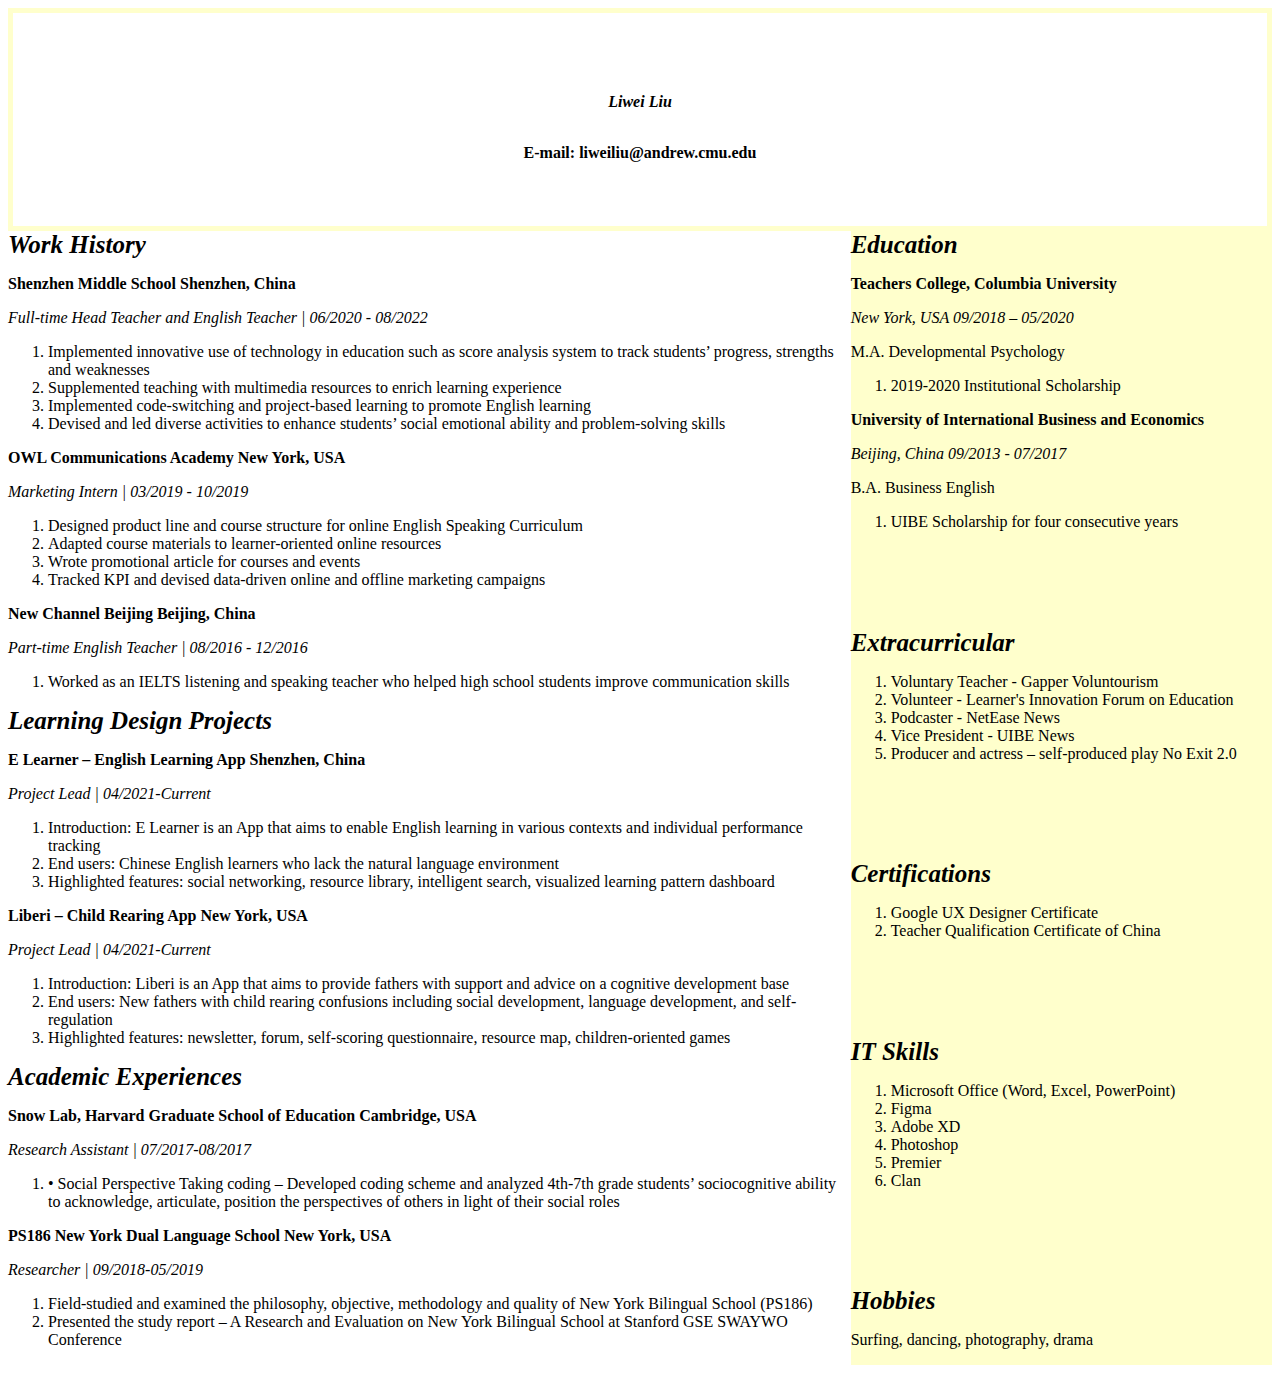
==== resume/Index.html @ caef7a31 "Add files via upload" ====
<!DOCTYPE html>
<html>
  <head>
    <meta charset="utf-8">
    <meta name="author" content="Liwei Liu">
    <link href="styles/style.css" rel="stylesheet" type="text/css">
  </head>
  
  <body>

    <section class="head">
    
    <h1>
      <p>Liwei Liu</P>
    </h1>
    <h2>
      <p>E-mail: liweiliu@andrew.cmu.edu</p>
    </h2>

    </section>
  
  <section class="container">
    
  <section class="experience">
    <article class="work">
      <header>Work History</header>
      <div class="SMS">
        <p class="name">Shenzhen Middle School  Shenzhen, China</p>
        <p class="position">Full-time Head Teacher and English Teacher | 06/2020 - 08/2022</p>
        <ul>
          <li>Implemented innovative use of technology in education such as score analysis system to track students’ progress, strengths and weaknesses</li>
          <li>Supplemented teaching with multimedia resources to enrich learning experience</li>
          <li>Implemented code-switching and project-based learning to promote English learning</li>
          <li>Devised and led diverse activities to enhance students’ social emotional ability and problem-solving skills</li>
        </ul>
      </div>
      <div class="OWL">
        <p class="name">OWL Communications Academy  New York, USA</p>
        <p class="position">Marketing Intern | 03/2019 - 10/2019</p>
        <ul>
          <li>Designed product line and course structure for online English Speaking Curriculum</li>
          <li>Adapted course materials to learner-oriented online resources</li>
          <li>Wrote promotional article for courses and events</li>
          <li>Tracked KPI and devised data-driven online and offline marketing campaigns</li>
        </ul>
      </div>
      <div class="NC">
        <p class="name">New Channel Beijing  Beijing, China</p>
        <p class="position">Part-time English Teacher | 08/2016 - 12/2016</p>
        <ul>
          <li>Worked as an IELTS listening and speaking teacher who helped high school students improve communication skills</li>
        </ul>
      </div>
    </article>
    <article class="project">
      <header>Learning Design Projects</header>
      <div class="E">
        <p class="name">E Learner – English Learning App  Shenzhen, China</p>
        <p class="position">Project Lead | 04/2021-Current</p>
        <ul>
          <li>Introduction: E Learner is an App that aims to enable English learning in various contexts and individual performance tracking</li>
          <li>End users: Chinese English learners who lack the natural language environment</li>
          <li>Highlighted features:  social networking, resource library, intelligent search, visualized learning pattern dashboard</li>
        </ul>
      </div>
      <div class="Liberi">
        <p class="name">Liberi – Child Rearing App  New York, USA</p>
        <p class="position">Project Lead | 04/2021-Current</p>
        <ul>
          <li>Introduction: Liberi is an App that aims to provide fathers with support and advice on a cognitive development base</li>
          <li>End users: New fathers with child rearing confusions including social development, language development, and self-regulation</li>
          <li>Highlighted features:  newsletter, forum, self-scoring questionnaire, resource map, children-oriented games</li>
        </ul>
      </div>
    </article>
    <article class="academic">
      <header>Academic Experiences</header>
      <div class="HGSE">
        <p class="name">Snow Lab, Harvard Graduate School of Education  Cambridge, USA</p>
        <p class="position">Research Assistant | 07/2017-08/2017</p>
        <ul>
          <li>•	Social Perspective Taking coding – Developed coding scheme and analyzed 4th-7th grade students’ sociocognitive ability to acknowledge, articulate, position the perspectives of others in light of their social roles</li>
        </ul>
      </div>
      <div class="PS">
        <p class="name">PS186 New York Dual Language School  New York, USA</p>
        <p class="position">Researcher | 09/2018-05/2019</p>
        <ul>
          <li>Field-studied and examined the philosophy, objective, methodology and quality of New York Bilingual School (PS186)</li>
          <li>Presented the study report – A Research and Evaluation on New York Bilingual School at Stanford GSE SWAYWO Conference</li>
        </ul>
      </div>
    </article>
  </section>
    
  <section class="info">
    <article class="education">
      <header>Education</header>
      <div class="TCCU">
        <p class="name">Teachers College, Columbia University</p>
        <p class="location">New York, USA  09/2018 – 05/2020</p>
        <p>M.A. Developmental Psychology</p>
        <ul>
          <li>2019-2020 Institutional Scholarship</li>
        </ul>
      </div>
      <div class="UIBE">
        <p class="name">University of International Business and Economics</p>
        <p class="location">Beijing, China  09/2013 - 07/2017</p>
        <p>B.A. Business English</p>
        <ul>
          <li>UIBE Scholarship for four consecutive years</li>
        </ul>
      </div>
    </article>
    <article class="extracurricular">
      <header>Extracurricular</header>
      <ul>
        <li>Voluntary Teacher - Gapper Voluntourism</li>
        <li>Volunteer - Learner's Innovation Forum on Education</li>
        <li>Podcaster - NetEase News</li>
        <li>Vice President - UIBE News</li>
        <li>Producer and actress – self-produced play No Exit 2.0</li>
      </ul>
    </article>
    <article class="certifications">
      <header>Certifications</header>
      <ul>
        <li>Google UX Designer Certificate</li>
        <li>Teacher Qualification Certificate of China</li>
      </ul>
    </article>
    <article class="IT">
      <header>IT Skills</header>
      <ul>
        <li>Microsoft Office (Word, Excel, PowerPoint)</li>
        <li>Figma</li>
        <li>Adobe XD</li>
        <li>Photoshop</li>
        <li>Premier</li>
        <li>Clan</li>
      </ul>
    </article>
    <article class="hobby">
      <header>Hobbies</header>
      <p>Surfing, dancing, photography, drama</p>
    </article>
  </section>
    
  </section>
  
  </body>
</html>
---- resume/styles/style.css ----
html {
  font-family: 'Corbel';
}

.head{
  border: 5px solid #ffffcc;
}

h1 {
  font-size: 50px;
  font-color: #696969;
  font-style: italic;
  font-weight: bold;
  text-align: center;
  padding-top: 30px;
}

h2 {
  font-size:22px;
  font-color: #808080;
  font-weight: bold;
  text-align: center;
  padding-bottom: 30px;
}

header {
  font-size: 25px;
  font-style: italic;
  font-color: #ffcc66;
  font-weight: bold;
}

p {
  font-size: 16px;
  font-color: #696969;
}

ul {
  font-size: 16px;
  font-color: #696969;
  list-style-type: bullets;
  list-style-position: outside;
}

.name {
  font-weight: bold;
}

.position {
  font-style: italic;
}

.location {
  font-style: italic;
}

.container {
  display: grid;
  grid-template-columns: 2fr 1fr;
}

.experience {
  grid-column: 1;
  display: flex;
  flex-direction: column;
  justify-content: space-between;
}

.info {
  grid-column: 2;
  background-color: #ffffcc;
  display: flex;
  flex-direction: column;
  justify-content: space-between;
}
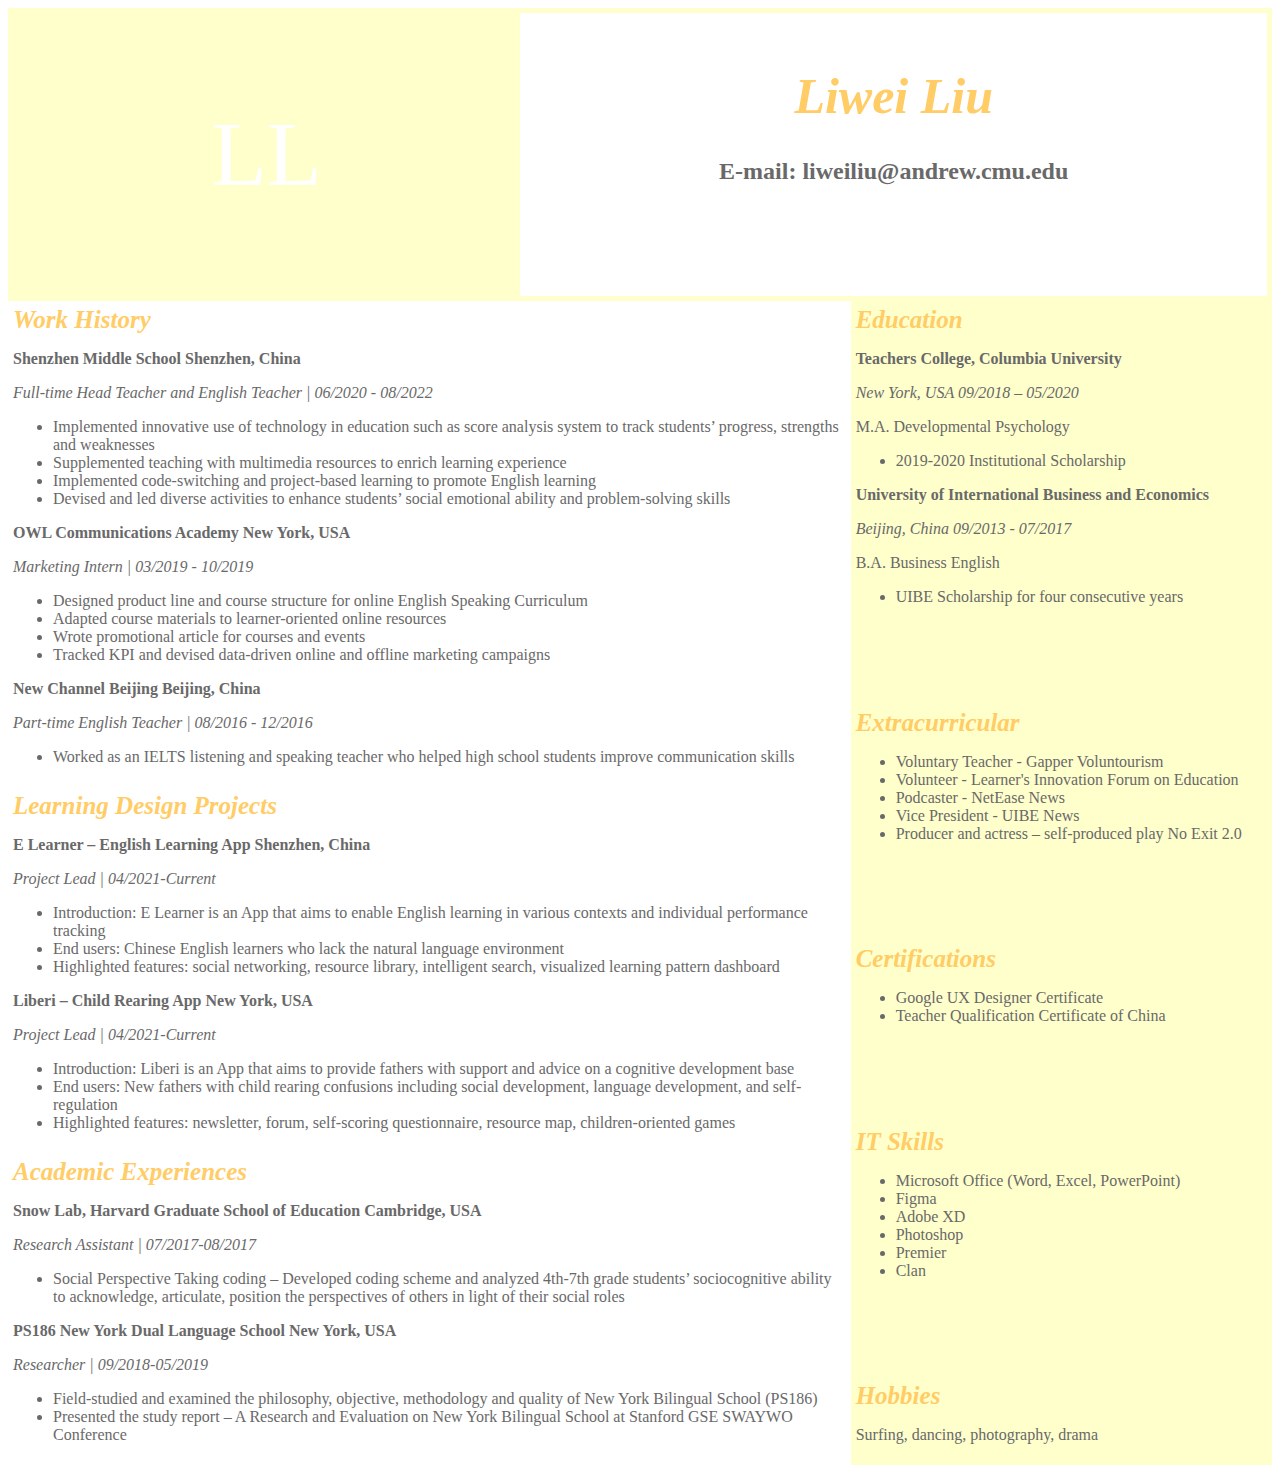
==== commit 97ffe015: "Add files via upload" ====
--- a/resume/Index.html
+++ b/resume/Index.html
@@ -9,14 +9,13 @@
   <body>
 
     <section class="head">
-    
-    <h1>
-      <p>Liwei Liu</P>
-    </h1>
-    <h2>
-      <p>E-mail: liweiliu@andrew.cmu.edu</p>
-    </h2>
-
+      <div class="initial">
+        <p class="ll">LL</p>
+      </div>
+      <div class="title">
+        <h1>Liwei Liu</h1>
+        <h2>E-mail: liweiliu@andrew.cmu.edu</h2>
+      </div>
     </section>
   
   <section class="container">
@@ -79,7 +78,7 @@
         <p class="name">Snow Lab, Harvard Graduate School of Education  Cambridge, USA</p>
         <p class="position">Research Assistant | 07/2017-08/2017</p>
         <ul>
-          <li>•	Social Perspective Taking coding – Developed coding scheme and analyzed 4th-7th grade students’ sociocognitive ability to acknowledge, articulate, position the perspectives of others in light of their social roles</li>
+          <li>Social Perspective Taking coding – Developed coding scheme and analyzed 4th-7th grade students’ sociocognitive ability to acknowledge, articulate, position the perspectives of others in light of their social roles</li>
         </ul>
       </div>
       <div class="PS">
--- a/resume/styles/style.css
+++ b/resume/styles/style.css
@@ -1,44 +1,53 @@
 html {
   font-family: 'Corbel';
+  color: #696969;
+  font-size: 16px;
 }
 
-.head{
+.head {
   border: 5px solid #ffffcc;
+  display: grid;
+  grid-template-column: 1fr 9fr;
+}
+
+.initial {
+  background-color: #ffffcc;
+  grid-column: 1;
+}
+
+.ll {
+  font-size: 90px;
+  color: white;
+  text-align: center;
+}
+
+.title {
+  grid-column: 2;
 }
 
 h1 {
   font-size: 50px;
-  font-color: #696969;
+  color: #ffcc66;
   font-style: italic;
   font-weight: bold;
   text-align: center;
-  padding-top: 30px;
+  padding-top: 20px;
 }
 
 h2 {
-  font-size:22px;
-  font-color: #808080;
   font-weight: bold;
   text-align: center;
-  padding-bottom: 30px;
+  padding-bottom: 20px;
 }
 
 header {
   font-size: 25px;
   font-style: italic;
-  font-color: #ffcc66;
+  color: #ffcc66;
   font-weight: bold;
 }
 
-p {
-  font-size: 16px;
-  font-color: #696969;
-}
-
 ul {
-  font-size: 16px;
-  font-color: #696969;
-  list-style-type: bullets;
   list-style-position: outside;
 }
 
@@ -71,5 +80,9 @@
   background-color: #ffffcc;
   display: flex;
   flex-direction: column;
-  justify-content: space-between;
+  justify-content: space-between
+}
+
+article {
+  padding: 5px 5px 5px 5px;
 }